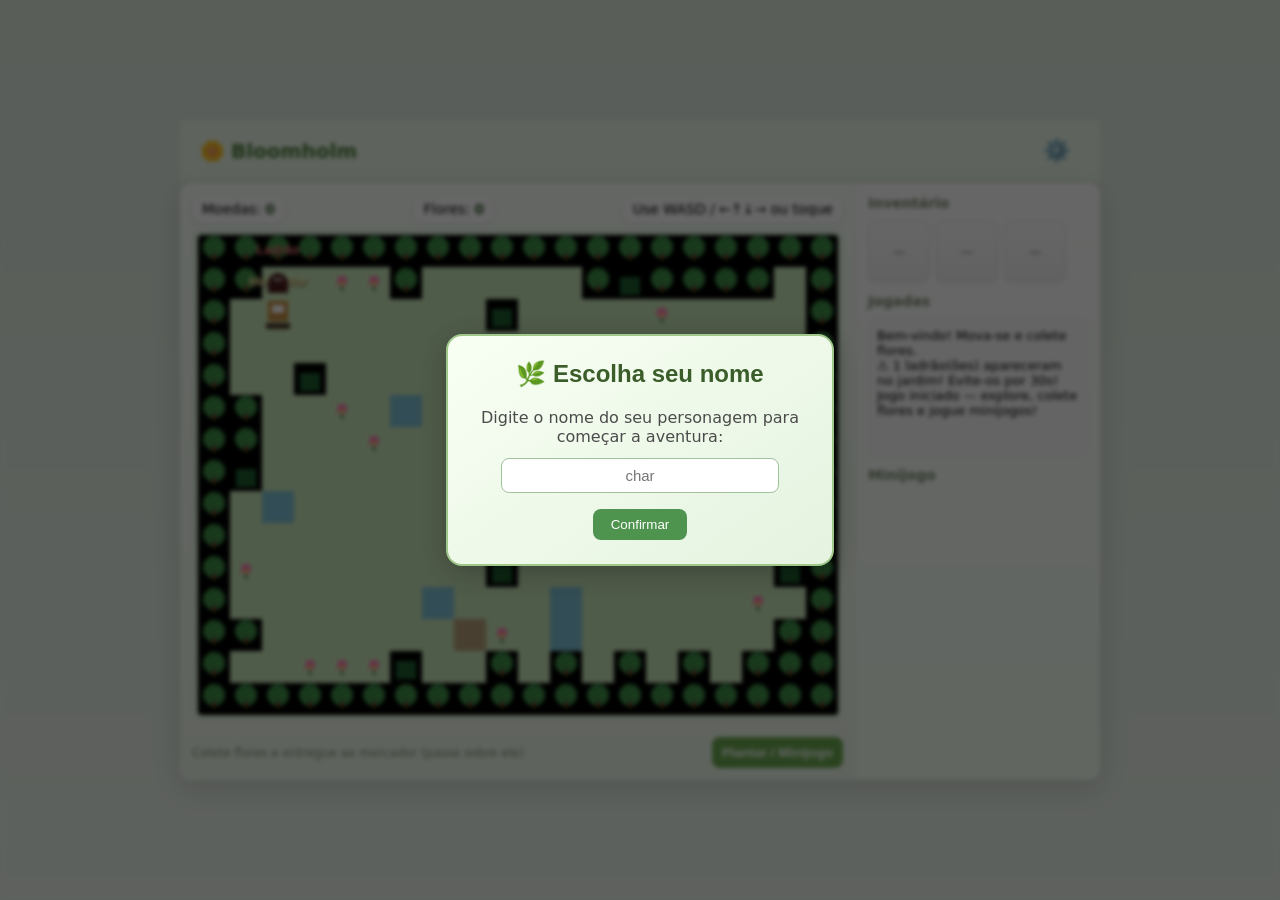
==== index.html @ 1bd6fd09 "fet(app): first version of game" ====
<!DOCTYPE html>
<html lang="pt-BR">
  <head>
    <meta charset="utf-8" />
    <meta
      name="viewport"
      content="width=device-width,initial-scale=1,maximum-scale=1,user-scalable=no"
    />
    <title>Bloomholm — Mini Game Responsivo</title>
    <link rel="stylesheet" href="./style/index.css" />
  </head>
  <body>
    <div style="width: 100%; max-width: 960px">
      <header>
        <div id="logo">🌼 <span>Bloomholm</span></div>
        <button id="settingsBtn" aria-label="Configurações">⚙️</button>
      </header>

      <!-- Modal de Nome do Jogador -->
      <div id="nameModal" class="name-modal">
        <div class="name-modal-content">
          <h2>🌿 Escolha seu nome</h2>
          <p>Digite o nome do seu personagem para começar a aventura:</p>
          <input
            id="playerNameInput"
            type="text"
            maxlength="16"
            placeholder="char"
          />
          <div class="modal-actions">
            <button id="confirmNameBtn">Confirmar</button>
          </div>
        </div>
      </div>

      <div id="game-wrap" role="application" aria-label="Bloomholm game">
        <div id="left">
          <div id="hud">
            <div class="chip">
              Moedas: <span id="coins" class="score">0</span>
            </div>
            <div class="chip">
              Flores: <span id="flowers" class="score">0</span>
            </div>
            <div class="chip">Use WASD / ←↑↓→ ou toque</div>
          </div>

          <canvas id="canvas" width="640" height="480" tabindex="0"></canvas>

          <div id="controls"><div class="ctrl-btn" data-dir="up">↑</div></div>
          <div id="controls-bottom">
            <div class="ctrl-btn" data-dir="left">←</div>
            <div class="ctrl-btn" data-dir="down">↓</div>
            <div class="ctrl-btn" data-dir="right">→</div>
          </div>

          <div
            style="
              display: flex;
              gap: 8px;
              width: 100%;
              justify-content: space-between;
              align-items: center;
              margin-top: 10px;
            "
          >
            <div id="footer-note">
              Colete flores e entregue ao mercador (passe sobre ele)
            </div>
            <button id="seedBtn">Plantar / Minijogo</button>
          </div>
        </div>

        <div id="right">
          <h3>Inventário</h3>
          <div id="inventory">
            <div class="inv-slot" id="slot-0">—</div>
            <div class="inv-slot" id="slot-1">—</div>
            <div class="inv-slot" id="slot-2">—</div>
          </div>

          <h3>Jogadas</h3>
          <div id="log">Bem-vindo! Mova-se e colete flores.</div>

          <h3>Minijogo</h3>
          <div id="minigame">
            <div id="mini-msg">
              Clique na sequência correta para plantar e regar.
            </div>
            <div style="display: flex; gap: 8px; margin-top: 8px">
              <button id="startMini">Iniciar</button>
              <button id="closeMini">Fechar</button>
            </div>
          </div>
        </div>
      </div>
    </div>

    <!-- ===== MODAL DE CONFIGURAÇÕES ===== -->
    <div class="modal" id="settingsModal">
      <div class="modal-content">
        <span class="close-btn" id="closeSettings">&times;</span>
        <h3>⚙️ Configurações</h3>
        <hr />
        <button id="openComment" style="margin-top: 10px">
          💬 Deixe-nos um comentário</button
        ><br /><br />
        <button id="openManual">📖 Manual do Jogo</button>
        <br /><br />
        <button id="openTechnicalManual">👨‍💻 Manual do software</button>
      </div>
    </div>

    <!-- ===== MODAL DE COMENTÁRIO ===== -->
    <div class="modal" id="commentModal">
      <div class="modal-content">
        <span class="close-btn" id="closeComment">&times;</span>
        <h3>💬 Deixe-nos um comentário</h3>
        <textarea placeholder="Digite seu comentário..."></textarea>
        <button
          style="margin-top: 10px"
          onclick="alert('Comentário enviado! Obrigado 🌸')"
        >
          Enviar
        </button>
      </div>
    </div>

    <!-- ===== MODAL DE MANUAL ===== -->
    <div class="modal" id="manualModal">
      <div class="modal-content">
        <span class="close-btn" id="closeManual">&times;</span>
        <h3>📖 Manual do Jogo</h3>
        <p>
          <strong>Objetivo:</strong> Explore o jardim, colete flores e
          entregue-as ao mercador para ganhar moedas.
        </p>
        <p><strong>Controles:</strong></p>
        <ul>
          <li>Movimente-se com <b>WASD</b> ou setas direcionais.</li>
          <li>No celular, use os botões de direção.</li>
          <li>Pressione <b>E</b> ou toque no mercador para entregar flores.</li>
        </ul>
        <p>Relaxe, cuide do jardim e veja quantas flores consegue coletar 🌿</p>
      </div>
    </div>

    <script src="./script/index.js"></script>
  </body>
</html>
---- style/index.css ----
:root {
  --ui-bg: #f3f7ef;
  --accent: #6aa84f;
  --muted: #7b8a6f;
  --panel: rgba(255, 255, 255, 0.85);
  font-family: "Inter", system-ui, -apple-system, "Segoe UI", Roboto,
    "Helvetica Neue", Arial;
}
html,
body {
  height: 100%;
  margin: 0;
  background: linear-gradient(#dfeadf, #eaf3e9);
  display: flex;
  align-items: center;
  justify-content: center;
}

/* ====== HEADER ====== */
header {
  width: 100%;
  background: linear-gradient(#eef8ea, #eaf8e9);
  display: flex;
  justify-content: space-between;
  align-items: center;
  padding: 10px 20px;
  box-sizing: border-box;
  border-bottom: 1px solid rgba(0, 0, 0, 0.05);
}
#logo {
  font-size: 20px;
  font-weight: 700;
  color: #4a7c39;
  display: flex;
  align-items: center;
  gap: 6px;
}
#settingsBtn {
  background: none;
  border: none;
  font-size: 22px;
  cursor: pointer;
  color: #4a7c39;
}

/* ====== GAME WRAPPER ====== */
#game-wrap {
  width: 920px;
  max-width: 96vw;
  border-radius: 12px;
  box-shadow: 0 8px 30px rgba(20, 20, 20, 0.15);
  overflow: hidden;
  display: flex;
  background: var(--panel);
  flex-wrap: wrap;
}

#left {
  flex: 1 1 640px;
  padding: 12px;
  background: linear-gradient(#f8fff6, #eef8ea);
  display: flex;
  flex-direction: column;
  align-items: center;
  gap: 8px;
}

#canvas {
  background: #cce7b7;
  border: 4px solid #dbeed9;
  border-radius: 8px;
  max-width: 100%;
  height: auto;
  touch-action: none;
}

#hud {
  width: 100%;
  display: flex;
  justify-content: space-between;
  align-items: center;
  flex-wrap: wrap;
  gap: 8px;
}

.chip {
  background: rgba(255, 255, 255, 0.9);
  padding: 6px 10px;
  border-radius: 10px;
  box-shadow: 0 2px 6px rgba(0, 0, 0, 0.06);
  font-size: 14px;
}

#right {
  width: 220px;
  max-width: 100%;
  padding: 12px;
  background: linear-gradient(#ffffff, #f2fff1);
  border-left: 1px solid rgba(0, 0, 0, 0.04);
  display: flex;
  flex-direction: column;
  gap: 10px;
}

h3 {
  margin: 0;
  font-size: 14px;
  color: var(--muted);
}
#inventory {
  display: flex;
  flex-wrap: wrap;
  gap: 6px;
}
.inv-slot {
  width: 44px;
  height: 44px;
  background: linear-gradient(#fff, #f3f3f3);
  border-radius: 8px;
  display: flex;
  align-items: center;
  justify-content: center;
  font-size: 12px;
  color: #555;
  border: 1px solid #e1e1e1;
  padding: 0.5rem;
}
button {
  background: var(--accent);
  color: white;
  border: none;
  padding: 8px 10px;
  border-radius: 8px;
  cursor: pointer;
  font-weight: 600;
}
#log {
  height: 120px;
  overflow: auto;
  background: rgba(250, 250, 250, 0.8);
  padding: 8px;
  border-radius: 8px;
  border: 1px solid #eee;
  font-size: 13px;
}
#minigame {
  display: none;
  padding: 10px;
  background: linear-gradient(#fff, #f9fff5);
  border-radius: 8px;
  border: 1px solid #e6efe0;
}
#footer-note {
  font-size: 12px;
  color: #7b8a6f;
}
.score {
  font-weight: 700;
  color: #3b5d33;
}

/* ----- Controles mobile ----- */
#controls,
#controls-bottom {
  display: none;
  justify-content: center;
  align-items: center;
  gap: 10px;
  margin-top: 8px;
}

.ctrl-btn {
  width: 48px;
  height: 48px;
  border-radius: 50%;
  background: #9fd18a;
  display: flex;
  align-items: center;
  justify-content: center;
  font-size: 22px;
  color: #2b5d34;
  font-weight: bold;
  user-select: none;
}

@media (max-width: 900px) {
  #game-wrap {
    flex-direction: column;
    align-items: center;
  }
  #right {
    width: 100%;
    border-left: none;
    border-top: 1px solid rgba(0, 0, 0, 0.04);
  }
  #controls,
  #controls-bottom {
    display: flex;
    flex-wrap: wrap;
  }
}

/* ====== MODAIS ====== */
.modal {
  display: none;
  position: fixed;
  top: 0;
  left: 0;
  width: 100%;
  height: 100%;
  background: rgba(0, 0, 0, 0.4);
  justify-content: center;
  align-items: center;
  z-index: 50;
}
.modal-content {
  background: white;
  padding: 20px;
  border-radius: 10px;
  width: 90%;
  max-width: 500px;
  box-shadow: 0 4px 15px rgba(0, 0, 0, 0.1);
}
.close-btn {
  float: right;
  cursor: pointer;
  font-weight: bold;
  font-size: 1.2em;
}
textarea {
  width: 100%;
  min-height: 100px;
  margin-top: 10px;
  resize: none;
}
.name-modal {
  position: fixed;
  inset: 0;
  background: rgba(0, 0, 0, 0.6);
  z-index: 50;
  display: flex;
  justify-content: center;
  align-items: center;
  backdrop-filter: blur(2px);
}

.name-modal-content {
  background: linear-gradient(145deg, #f8fff3, #e5f3e0);
  border: 2px solid #9fc78a;
  border-radius: 16px;
  padding: 24px 32px;
  box-shadow: 0 6px 30px rgba(0, 0, 0, 0.25);
  text-align: center;
  width: 320px;
  animation: fadeInUp 0.4s ease;
}

.name-modal-content h2 {
  margin-top: 0;
  color: #3b5d2a;
  font-family: "Inter", sans-serif;
  font-weight: 600;
}

.name-modal-content p {
  color: #4b4b4b;
  margin-bottom: 12px;
}

#playerNameInput {
  width: 80%;
  padding: 8px 10px;
  border-radius: 8px;
  border: 1px solid #a2c19f;
  font-size: 15px;
  text-align: center;
}

.modal-actions {
  margin-top: 16px;
}

#confirmNameBtn {
  background: #4e944f;
  color: white;
  border: none;
  border-radius: 8px;
  padding: 8px 18px;
  cursor: pointer;
  font-weight: 500;
  transition: all 0.2s ease;
}

#confirmNameBtn:hover {
  background: #3e7b3f;
  transform: translateY(-1px);
}

@keyframes fadeInUp {
  from {
    transform: translateY(15px);
    opacity: 0;
  }
  to {
    transform: translateY(0);
    opacity: 1;
  }
}
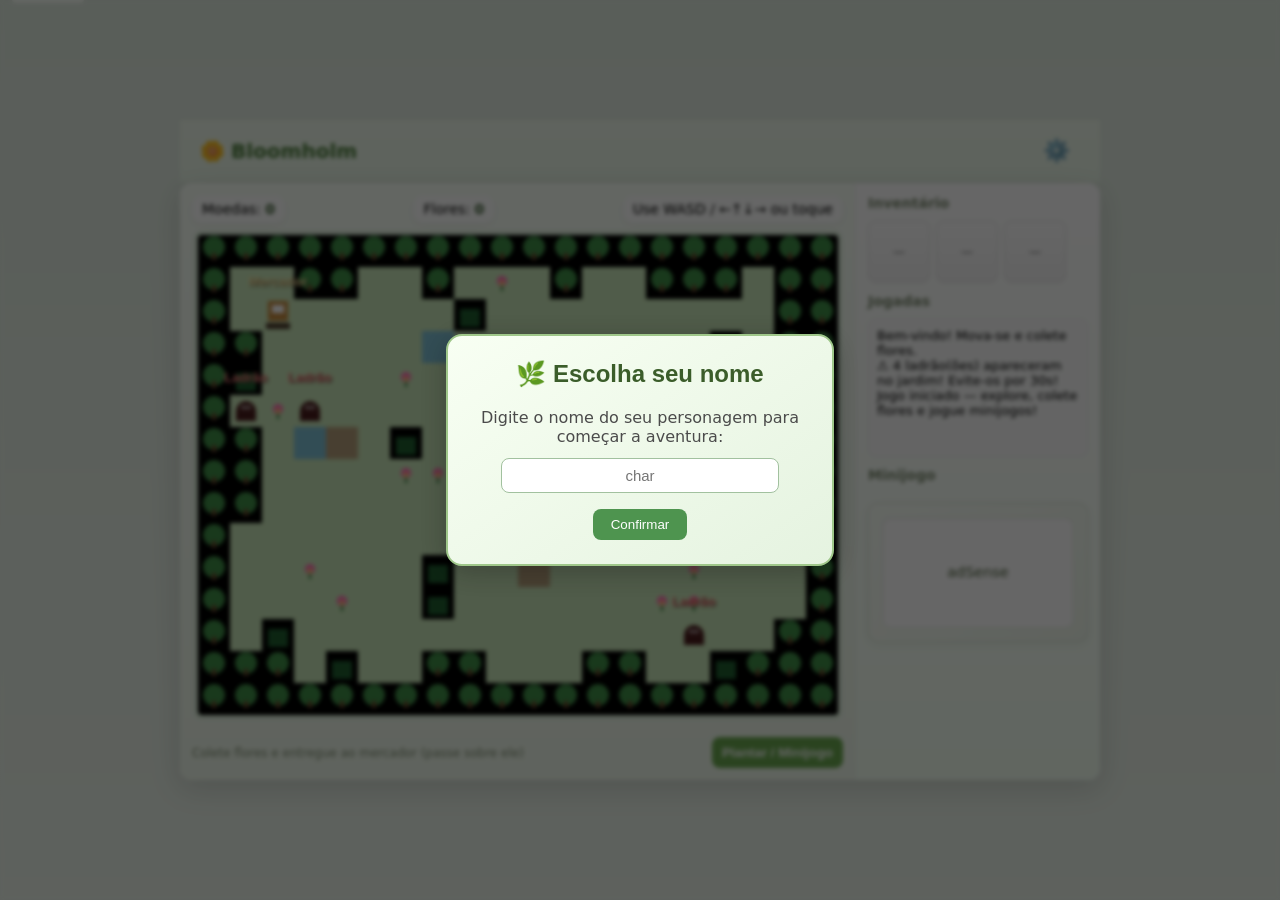
==== commit 4cf8f8a5: "fet(adSense): insert adSense element and change mobile height from body and html" ====
--- a/index.html
+++ b/index.html
@@ -92,6 +92,10 @@
               <button id="closeMini">Fechar</button>
             </div>
           </div>
+
+          <div class="adSense">
+            <span id="adSense--content" class="adSense--content"> adSense </span>
+          </div>
         </div>
       </div>
     </div>
--- a/style/index.css
+++ b/style/index.css
@@ -12,8 +12,56 @@
   margin: 0;
   background: linear-gradient(#dfeadf, #eaf3e9);
   display: flex;
-  align-items: center;
-  justify-content: center;
+  flex-direction: column;
+  align-items: center;
+  justify-content: center;
+}
+/* ====== AdSense ====== */
+.adSense {
+  background: linear-gradient(145deg, #f9fff7, #eef7eb);
+  border: 1px solid rgba(100, 130, 90, 0.15);
+  border-radius: 10px;
+  padding: 0.8rem;
+  display: flex;
+  justify-content: center;
+  align-items: center;
+  box-shadow: 0 2px 10px rgba(100, 130, 90, 0.1);
+  margin: 10px 0;
+  transition: transform 0.2s ease, box-shadow 0.3s ease;
+  cursor: pointer;
+}
+
+.adSense:hover {
+  transform: translateY(-2px);
+  box-shadow: 0 6px 14px rgba(100, 130, 90, 0.2);
+}
+
+.adSense--content {
+  background: #ffffff;
+  border: 1px solid rgba(150, 180, 130, 0.2);
+  border-radius: 8px;
+  padding: 0.6rem 0.8rem;
+  width: 100%;
+  min-height: 90px;
+  display: flex;
+  justify-content: center;
+  align-items: center;
+  color: #4b5f3a;
+  font-size: 0.9rem;
+  text-align: center;
+  box-shadow: inset 0 1px 3px rgba(100, 130, 90, 0.1);
+}
+
+.adSense--content::before {
+  content: "Publicidade";
+  position: absolute;
+  top: -10px;
+  left: 12px;
+  background: #f9fff7;
+  color: #7a8f6b;
+  font-size: 0.7rem;
+  padding: 0 4px;
+  border-radius: 4px;
 }
 
 /* ====== HEADER ====== */
@@ -184,6 +232,10 @@
 }
 
 @media (max-width: 900px) {
+  html, body {
+    height: 350vw;
+    max-height: 500vw;
+  }
   #game-wrap {
     flex-direction: column;
     align-items: center;
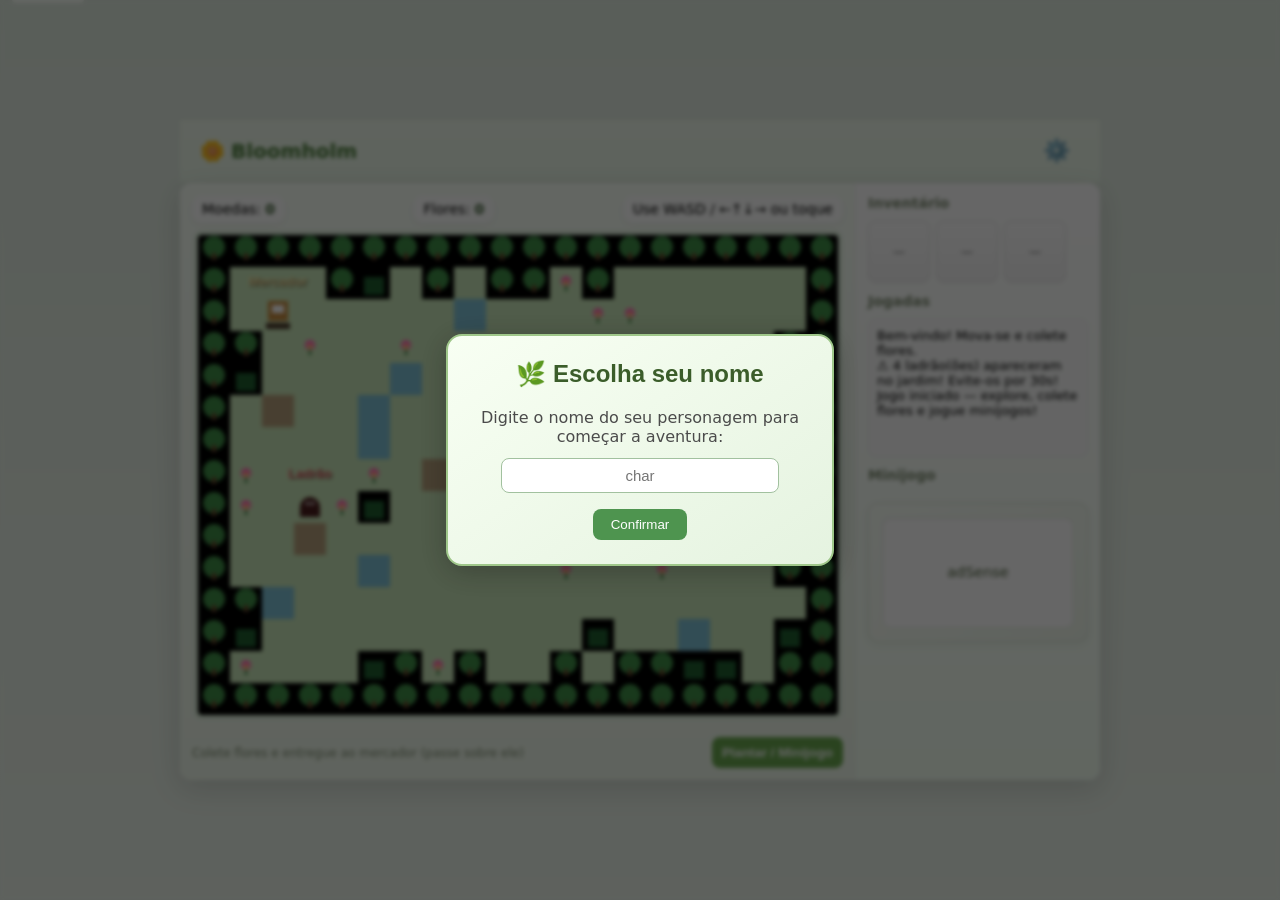
==== commit 4eacdfa6: "fix(hat-inventory): fix bugs in inventory and add cursor pointer in inv-slot" ====
--- a/index.html
+++ b/index.html
@@ -94,7 +94,9 @@
           </div>
 
           <div class="adSense">
-            <span id="adSense--content" class="adSense--content"> adSense </span>
+            <span id="adSense--content" class="adSense--content">
+              adSense
+            </span>
           </div>
         </div>
       </div>
--- a/style/index.css
+++ b/style/index.css
@@ -163,6 +163,7 @@
 .inv-slot {
   width: 44px;
   height: 44px;
+  cursor: pointer;
   background: linear-gradient(#fff, #f3f3f3);
   border-radius: 8px;
   display: flex;
@@ -232,7 +233,8 @@
 }
 
 @media (max-width: 900px) {
-  html, body {
+  html,
+  body {
     height: 350vw;
     max-height: 500vw;
   }
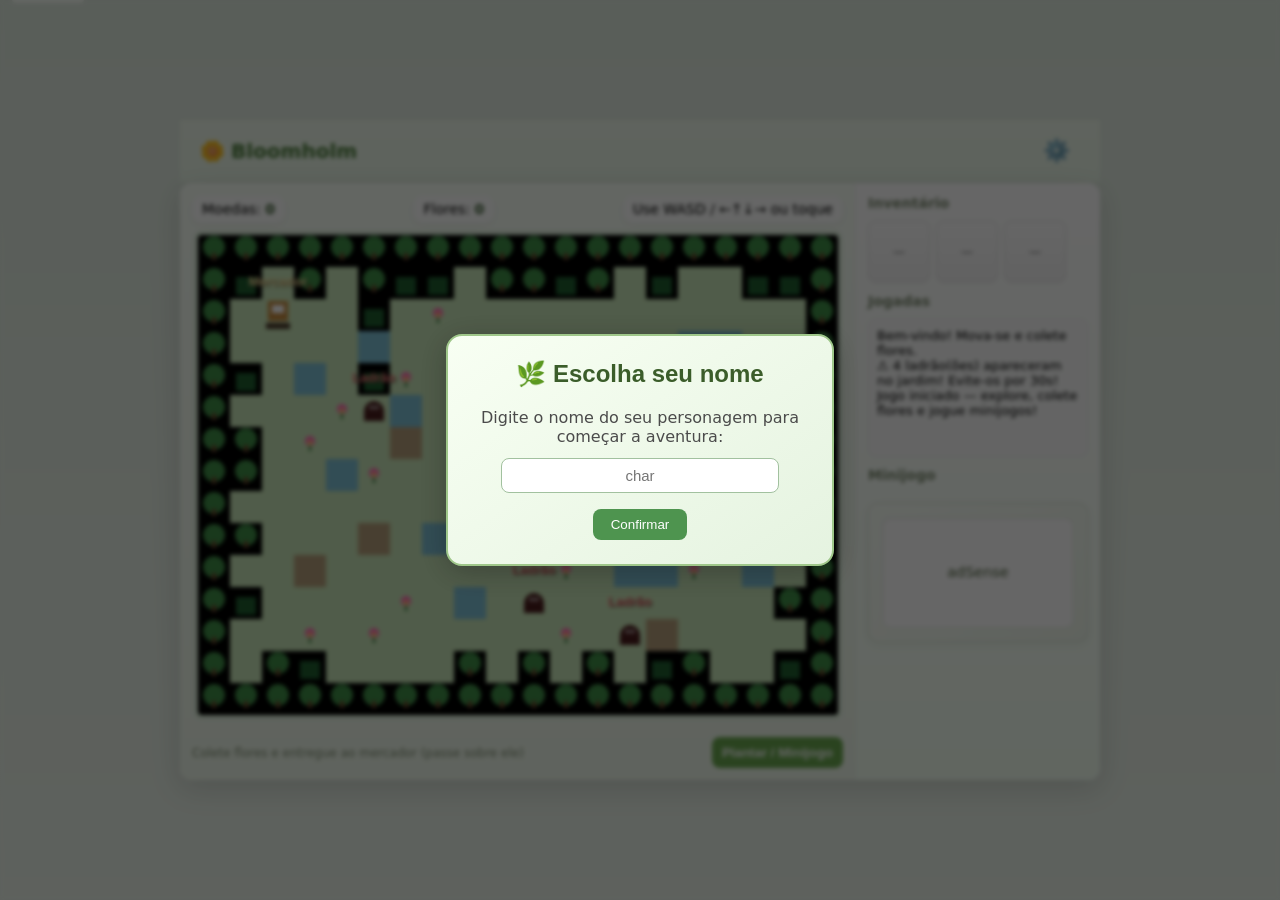
==== commit e23aa907: "fet(animation): create element of animation intro" ====
--- a/index.html
+++ b/index.html
@@ -10,6 +10,10 @@
     <link rel="stylesheet" href="./style/index.css" />
   </head>
   <body>
+    <div id="intro-screen">
+      <h1>🌼 Bloomholm</h1>
+    </div>
+
     <div style="width: 100%; max-width: 960px">
       <header>
         <div id="logo">🌼 <span>Bloomholm</span></div>
--- a/style/index.css
+++ b/style/index.css
@@ -16,6 +16,53 @@
   align-items: center;
   justify-content: center;
 }
+/* ====== Initial Animation ====== */
+#intro-screen {
+  position: fixed;
+  top: 0;
+  left: 0;
+  width: 100%;
+  height: 100%;
+  background: var(--ui-bg);
+  background: linear-gradient(160deg,  var(--muted) 0%, var(--accent) 100%);
+  opacity: 1;
+  display: flex;
+  align-items: center;
+  justify-content: center;
+  z-index: 9999;
+  animation: fadeOut 1s ease forwards 4s; /* 4s visível + 1s fade */
+}
+
+#intro-screen h1 {
+  font-family: "Poppins", sans-serif;
+  font-size: 4rem;
+  color: var(--accent);
+  text-shadow: 2px 2px 10px rgba(0, 0, 0, 0.9);
+  letter-spacing: 2px;
+  animation: popIn 1s ease;
+}
+
+@keyframes popIn {
+  0% {
+    transform: scale(0.5);
+    opacity: 0;
+  }
+  100% {
+    transform: scale(1);
+    opacity: 1;
+  }
+}
+
+@keyframes fadeOut {
+  0% {
+    opacity: 1;
+  }
+  100% {
+    opacity: 0;
+    visibility: hidden;
+  }
+}
+
 /* ====== AdSense ====== */
 .adSense {
   background: linear-gradient(145deg, #f9fff7, #eef7eb);
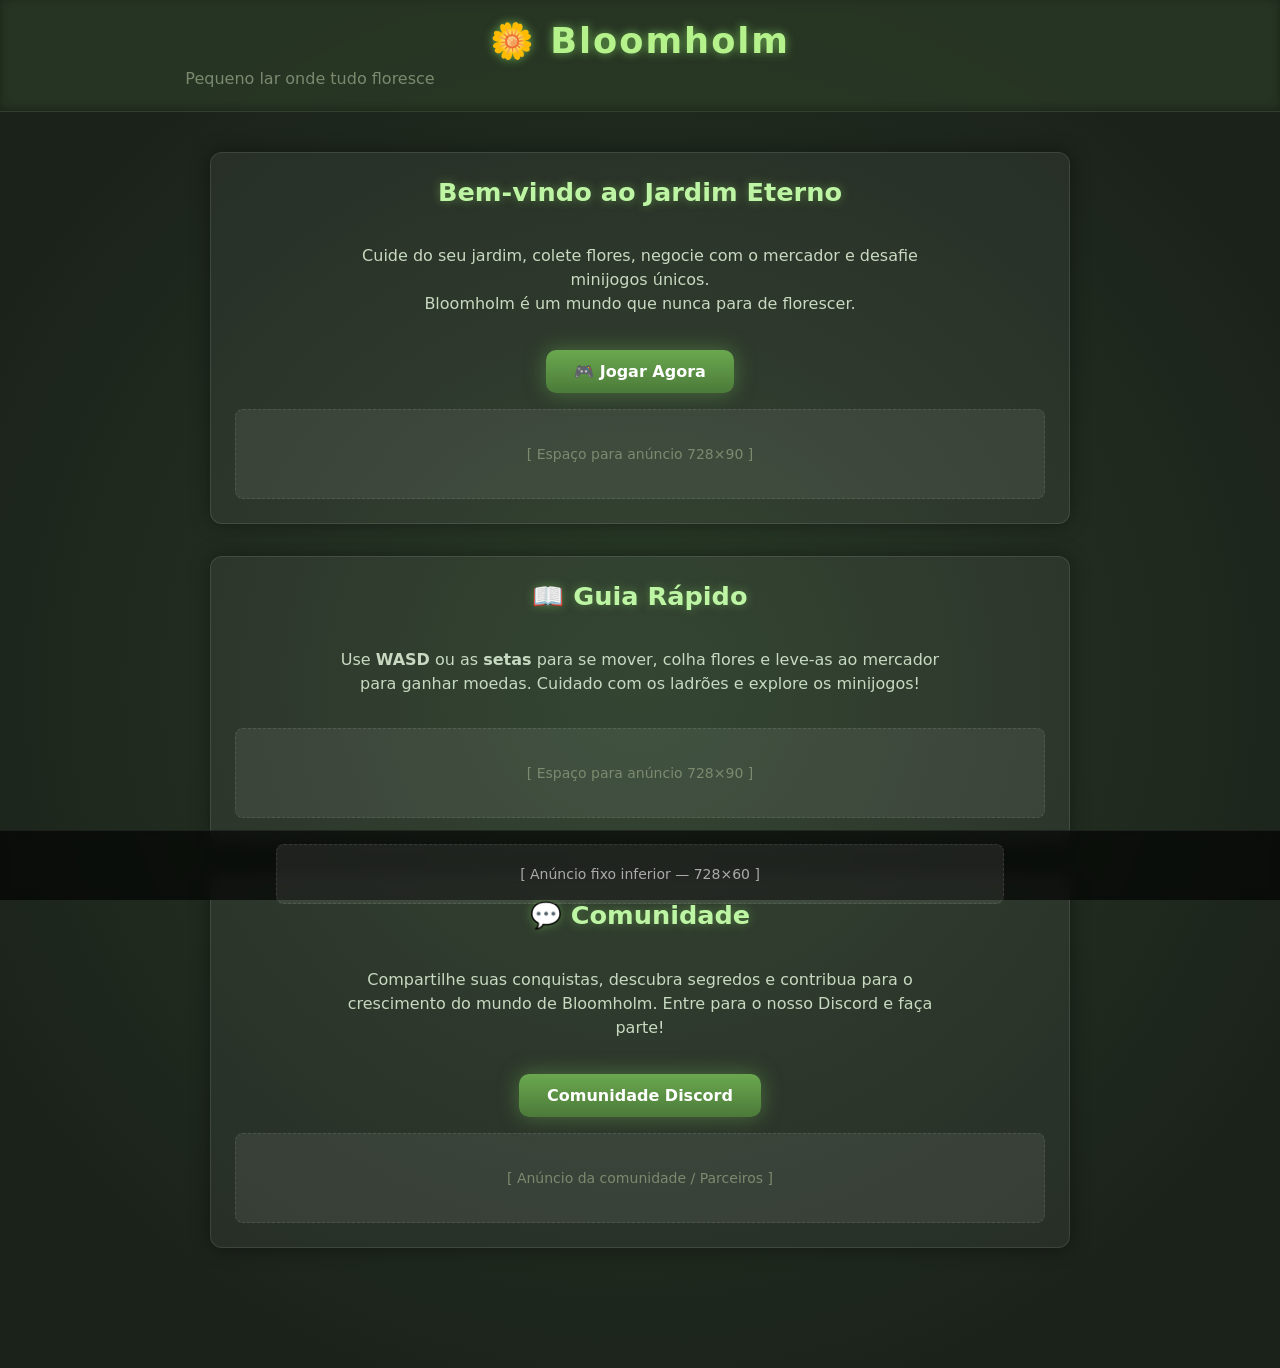
==== commit ca7de75b: "fet(main-page): update main index to modern game page layout" ====
--- a/index.html
+++ b/index.html
@@ -1,160 +1,209 @@
-<!DOCTYPE html>
+<!doctype html>
 <html lang="pt-BR">
   <head>
     <meta charset="utf-8" />
-    <meta
-      name="viewport"
-      content="width=device-width,initial-scale=1,maximum-scale=1,user-scalable=no"
-    />
-    <title>Bloomholm — Mini Game Responsivo</title>
-    <link rel="stylesheet" href="./style/index.css" />
+    <meta name="viewport" content="width=device-width,initial-scale=1" />
+    <title>🌼 Bloomholm — Jardim Eterno</title>
+
+    <style>
+      :root {
+        --ui-bg: #f3f7ef;
+        --accent: #6aa84f;
+        --muted: #7b8a6f;
+        --panel: rgba(255, 255, 255, 0.85);
+        --dark: #1e261c;
+        --txt: #e5f1e0;
+        --glow: 0 0 10px rgba(106,168,79,0.6);
+        font-family: "Inter", system-ui, -apple-system, "Segoe UI", Roboto,
+          "Helvetica Neue", Arial;
+      }
+
+      * {
+        box-sizing: border-box;
+      }
+
+      body {
+        margin: 0;
+        background: radial-gradient(circle at center, #2a3c28 0%, #1b221a 80%);
+        color: var(--txt);
+        display: flex;
+        flex-direction: column;
+        align-items: center;
+        min-height: 100vh;
+        overflow-x: hidden;
+      }
+
+      header {
+        width: 100%;
+        text-align: center;
+        padding: 20px 10px;
+        background: rgba(50, 70, 45, 0.5);
+        border-bottom: 1px solid rgba(255,255,255,0.05);
+        backdrop-filter: blur(6px);
+        box-shadow: inset 0 -2px 8px rgba(0,0,0,0.3);
+      }
+
+      header h1 {
+        margin: 0;
+        font-size: 2.2em;
+        letter-spacing: 2px;
+        color: #b5f28c;
+        text-shadow: 0 0 10px #6aa84f;
+      }
+
+      header p {
+        margin: 5px 0 0;
+        color: var(--muted);
+      }
+
+      main {
+        display: flex;
+        flex-direction: column;
+        align-items: center;
+        gap: 32px;
+        width: 100%;
+        max-width: 900px;
+        padding: 40px 20px 120px;
+      }
+
+      section {
+        background: rgba(255, 255, 255, 0.05);
+        border: 1px solid rgba(255,255,255,0.1);
+        border-radius: 12px;
+        padding: 24px;
+        width: 100%;
+        box-shadow: 0 0 20px rgba(0,0,0,0.4);
+        display: flex;
+        flex-direction: column;
+        align-items: center;
+        text-align: center;
+        transition: transform .2s ease, box-shadow .2s ease;
+      }
+
+      section:hover {
+        transform: translateY(-4px);
+        box-shadow: 0 0 25px rgba(106,168,79,0.4);
+      }
+
+      h2 {
+        margin-top: 0;
+        font-size: 1.6em;
+        color: #bdf5a4;
+        text-shadow: var(--glow);
+      }
+
+      p {
+        color: #c7d9c0;
+        line-height: 1.5;
+        font-size: 1em;
+        max-width: 600px;
+      }
+
+      a.cta {
+        margin-top: 18px;
+        display: inline-block;
+        background: linear-gradient(180deg, var(--accent), #4c7a39);
+        color: white;
+        text-decoration: none;
+        font-weight: bold;
+        padding: 12px 28px;
+        border-radius: 10px;
+        box-shadow: 0 0 20px rgba(106,168,79,0.5);
+        transition: transform 0.15s ease, box-shadow 0.15s ease;
+      }
+
+      a.cta:hover {
+        transform: scale(1.05);
+        box-shadow: 0 0 30px rgba(138,210,102,0.8);
+      }
+
+      .ad {
+        width: 100%;
+        height: 90px;
+        margin-top: 16px;
+        background: rgba(255, 255, 255, 0.07);
+        border: 1px dashed rgba(255,255,255,0.1);
+        border-radius: 8px;
+        display: flex;
+        align-items: center;
+        justify-content: center;
+        color: var(--muted);
+        font-size: 14px;
+      }
+
+      footer {
+        position: fixed;
+        bottom: 0;
+        left: 0;
+        right: 0;
+        height: 70px;
+        background: rgba(0, 0, 0, 0.65);
+        border-top: 1px solid rgba(255,255,255,0.08);
+        display: flex;
+        align-items: center;
+        justify-content: center;
+        color: var(--muted);
+        backdrop-filter: blur(6px);
+      }
+
+      footer .ad {
+        width: 80%;
+        max-width: 728px;
+        height: 60px;
+        border: 1px dashed rgba(255,255,255,0.1);
+        background: rgba(255,255,255,0.08);
+        color: #aaa;
+      }
+
+      @media (max-width: 600px) {
+        header h1 { font-size: 1.8em; }
+        main { padding: 20px 14px 100px; }
+        section { padding: 20px 14px; }
+      }
+    </style>
   </head>
+
   <body>
-    <div id="intro-screen">
+    <header>
       <h1>🌼 Bloomholm</h1>
-    </div>
-
-    <div style="width: 100%; max-width: 960px">
-      <header>
-        <div id="logo">🌼 <span>Bloomholm</span></div>
-        <button id="settingsBtn" aria-label="Configurações">⚙️</button>
-      </header>
-
-      <!-- Modal de Nome do Jogador -->
-      <div id="nameModal" class="name-modal">
-        <div class="name-modal-content">
-          <h2>🌿 Escolha seu nome</h2>
-          <p>Digite o nome do seu personagem para começar a aventura:</p>
-          <input
-            id="playerNameInput"
-            type="text"
-            maxlength="16"
-            placeholder="char"
-          />
-          <div class="modal-actions">
-            <button id="confirmNameBtn">Confirmar</button>
-          </div>
-        </div>
-      </div>
-
-      <div id="game-wrap" role="application" aria-label="Bloomholm game">
-        <div id="left">
-          <div id="hud">
-            <div class="chip">
-              Moedas: <span id="coins" class="score">0</span>
-            </div>
-            <div class="chip">
-              Flores: <span id="flowers" class="score">0</span>
-            </div>
-            <div class="chip">Use WASD / ←↑↓→ ou toque</div>
-          </div>
-
-          <canvas id="canvas" width="640" height="480" tabindex="0"></canvas>
-
-          <div id="controls"><div class="ctrl-btn" data-dir="up">↑</div></div>
-          <div id="controls-bottom">
-            <div class="ctrl-btn" data-dir="left">←</div>
-            <div class="ctrl-btn" data-dir="down">↓</div>
-            <div class="ctrl-btn" data-dir="right">→</div>
-          </div>
-
-          <div
-            style="
-              display: flex;
-              gap: 8px;
-              width: 100%;
-              justify-content: space-between;
-              align-items: center;
-              margin-top: 10px;
-            "
-          >
-            <div id="footer-note">
-              Colete flores e entregue ao mercador (passe sobre ele)
-            </div>
-            <button id="seedBtn">Plantar / Minijogo</button>
-          </div>
-        </div>
-
-        <div id="right">
-          <h3>Inventário</h3>
-          <div id="inventory">
-            <div class="inv-slot" id="slot-0">—</div>
-            <div class="inv-slot" id="slot-1">—</div>
-            <div class="inv-slot" id="slot-2">—</div>
-          </div>
-
-          <h3>Jogadas</h3>
-          <div id="log">Bem-vindo! Mova-se e colete flores.</div>
-
-          <h3>Minijogo</h3>
-          <div id="minigame">
-            <div id="mini-msg">
-              Clique na sequência correta para plantar e regar.
-            </div>
-            <div style="display: flex; gap: 8px; margin-top: 8px">
-              <button id="startMini">Iniciar</button>
-              <button id="closeMini">Fechar</button>
-            </div>
-          </div>
-
-          <div class="adSense">
-            <span id="adSense--content" class="adSense--content">
-              adSense
-            </span>
-          </div>
-        </div>
-      </div>
-    </div>
-
-    <!-- ===== MODAL DE CONFIGURAÇÕES ===== -->
-    <div class="modal" id="settingsModal">
-      <div class="modal-content">
-        <span class="close-btn" id="closeSettings">&times;</span>
-        <h3>⚙️ Configurações</h3>
-        <hr />
-        <button id="openComment" style="margin-top: 10px">
-          💬 Deixe-nos um comentário</button
-        ><br /><br />
-        <button id="openManual">📖 Manual do Jogo</button>
-        <br /><br />
-        <button id="openTechnicalManual">👨‍💻 Manual do software</button>
-      </div>
-    </div>
-
-    <!-- ===== MODAL DE COMENTÁRIO ===== -->
-    <div class="modal" id="commentModal">
-      <div class="modal-content">
-        <span class="close-btn" id="closeComment">&times;</span>
-        <h3>💬 Deixe-nos um comentário</h3>
-        <textarea placeholder="Digite seu comentário..."></textarea>
-        <button
-          style="margin-top: 10px"
-          onclick="alert('Comentário enviado! Obrigado 🌸')"
-        >
-          Enviar
-        </button>
-      </div>
-    </div>
-
-    <!-- ===== MODAL DE MANUAL ===== -->
-    <div class="modal" id="manualModal">
-      <div class="modal-content">
-        <span class="close-btn" id="closeManual">&times;</span>
-        <h3>📖 Manual do Jogo</h3>
+      <p>Pequeno lar onde tudo floresce</p>
+    </header>
+
+    <main>
+      <section>
+        <h2>Bem-vindo ao Jardim Eterno</h2>
         <p>
-          <strong>Objetivo:</strong> Explore o jardim, colete flores e
-          entregue-as ao mercador para ganhar moedas.
+          Cuide do seu jardim, colete flores, negocie com o mercador e desafie
+          minijogos únicos. <br>
+          Bloomholm é um mundo que nunca para de florescer.
         </p>
-        <p><strong>Controles:</strong></p>
-        <ul>
-          <li>Movimente-se com <b>WASD</b> ou setas direcionais.</li>
-          <li>No celular, use os botões de direção.</li>
-          <li>Pressione <b>E</b> ou toque no mercador para entregar flores.</li>
-        </ul>
-        <p>Relaxe, cuide do jardim e veja quantas flores consegue coletar 🌿</p>
-      </div>
-    </div>
-
-    <script src="./script/index.js"></script>
+        <a href="/game/" class="cta">🎮 Jogar Agora</a>
+        <div class="ad">[ Espaço para anúncio 728×90 ]</div>
+      </section>
+
+      <section>
+        <h2>📖 Guia Rápido</h2>
+        <p>
+          Use <b>WASD</b> ou as <b>setas</b> para se mover, colha flores e leve-as
+          ao mercador para ganhar moedas. Cuidado com os ladrões e explore os minijogos!
+        </p>
+        <!-- <a href="/doc/" class="cta">Ver Manual</a> -->
+        <div class="ad">[ Espaço para anúncio 728×90 ]</div>
+      </section>
+
+      <section>
+        <h2>💬 Comunidade</h2>
+        <p>
+          Compartilhe suas conquistas, descubra segredos e contribua para o
+          crescimento do mundo de Bloomholm. Entre para o nosso Discord e faça parte!
+        </p>
+         <a href="https://www.discord.com" target="_blank" class="cta">Comunidade Discord</a>
+        <div class="ad">[ Anúncio da comunidade / Parceiros ]</div>
+      </section>
+    </main>
+
+    <footer>
+      <div class="ad">[ Anúncio fixo inferior — 728×60 ]</div>
+    </footer>
   </body>
 </html>
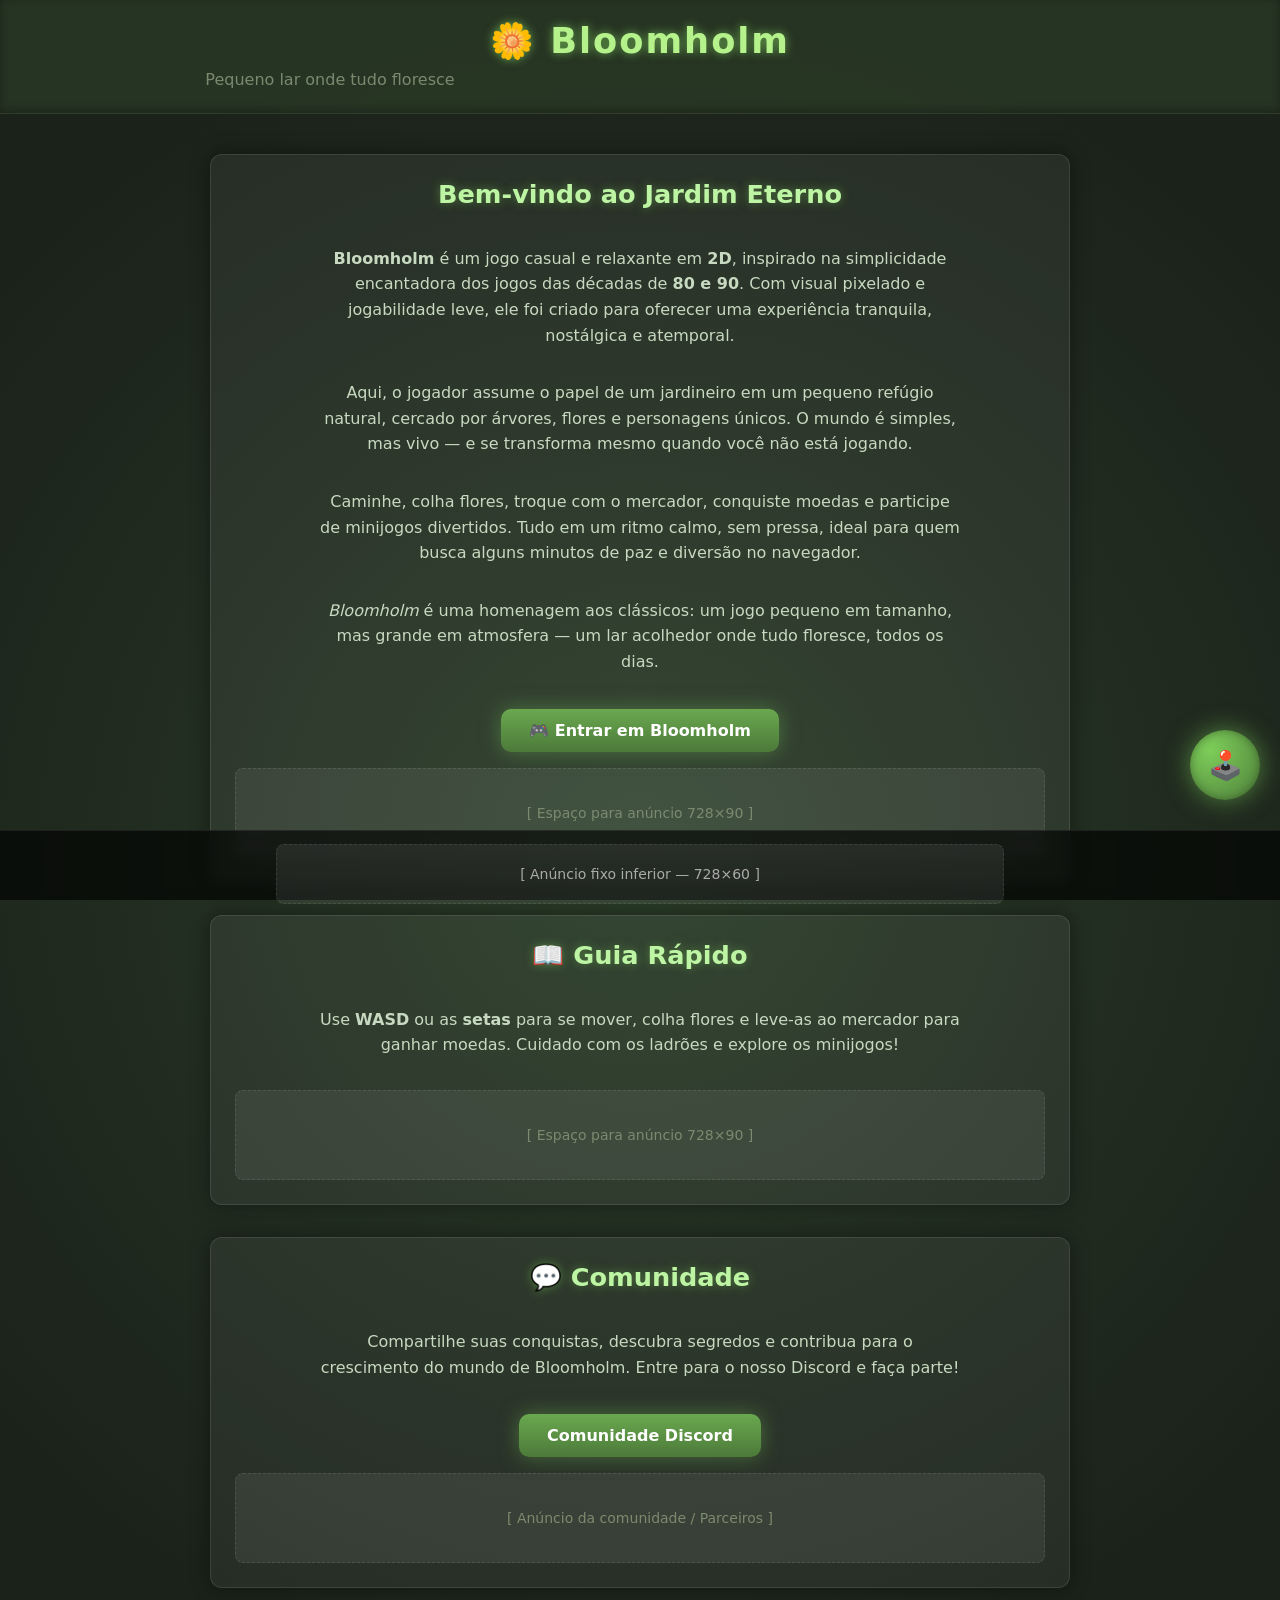
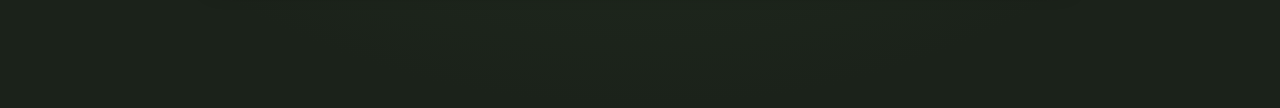
==== commit 834fd865: "fet(main-page): add more info about game" ====
--- a/index.html
+++ b/index.html
@@ -13,14 +13,12 @@
         --panel: rgba(255, 255, 255, 0.85);
         --dark: #1e261c;
         --txt: #e5f1e0;
-        --glow: 0 0 10px rgba(106,168,79,0.6);
+        --glow: 0 0 10px rgba(106, 168, 79, 0.6);
         font-family: "Inter", system-ui, -apple-system, "Segoe UI", Roboto,
           "Helvetica Neue", Arial;
       }
 
-      * {
-        box-sizing: border-box;
-      }
+      * { box-sizing: border-box; }
 
       body {
         margin: 0;
@@ -38,9 +36,9 @@
         text-align: center;
         padding: 20px 10px;
         background: rgba(50, 70, 45, 0.5);
-        border-bottom: 1px solid rgba(255,255,255,0.05);
+        border-bottom: 1px solid rgba(255, 255, 255, 0.05);
         backdrop-filter: blur(6px);
-        box-shadow: inset 0 -2px 8px rgba(0,0,0,0.3);
+        box-shadow: inset 0 -2px 8px rgba(0, 0, 0, 0.3);
       }
 
       header h1 {
@@ -68,21 +66,21 @@
 
       section {
         background: rgba(255, 255, 255, 0.05);
-        border: 1px solid rgba(255,255,255,0.1);
+        border: 1px solid rgba(255, 255, 255, 0.1);
         border-radius: 12px;
         padding: 24px;
         width: 100%;
-        box-shadow: 0 0 20px rgba(0,0,0,0.4);
+        box-shadow: 0 0 20px rgba(0, 0, 0, 0.4);
         display: flex;
         flex-direction: column;
         align-items: center;
         text-align: center;
-        transition: transform .2s ease, box-shadow .2s ease;
+        transition: transform 0.2s ease, box-shadow 0.2s ease;
       }
 
       section:hover {
         transform: translateY(-4px);
-        box-shadow: 0 0 25px rgba(106,168,79,0.4);
+        box-shadow: 0 0 25px rgba(106, 168, 79, 0.4);
       }
 
       h2 {
@@ -94,9 +92,9 @@
 
       p {
         color: #c7d9c0;
-        line-height: 1.5;
+        line-height: 1.6;
         font-size: 1em;
-        max-width: 600px;
+        max-width: 640px;
       }
 
       a.cta {
@@ -108,13 +106,13 @@
         font-weight: bold;
         padding: 12px 28px;
         border-radius: 10px;
-        box-shadow: 0 0 20px rgba(106,168,79,0.5);
+        box-shadow: 0 0 20px rgba(106, 168, 79, 0.5);
         transition: transform 0.15s ease, box-shadow 0.15s ease;
       }
 
       a.cta:hover {
         transform: scale(1.05);
-        box-shadow: 0 0 30px rgba(138,210,102,0.8);
+        box-shadow: 0 0 30px rgba(138, 210, 102, 0.8);
       }
 
       .ad {
@@ -122,7 +120,7 @@
         height: 90px;
         margin-top: 16px;
         background: rgba(255, 255, 255, 0.07);
-        border: 1px dashed rgba(255,255,255,0.1);
+        border: 1px dashed rgba(255, 255, 255, 0.1);
         border-radius: 8px;
         display: flex;
         align-items: center;
@@ -138,7 +136,7 @@
         right: 0;
         height: 70px;
         background: rgba(0, 0, 0, 0.65);
-        border-top: 1px solid rgba(255,255,255,0.08);
+        border-top: 1px solid rgba(255, 255, 255, 0.08);
         display: flex;
         align-items: center;
         justify-content: center;
@@ -150,15 +148,57 @@
         width: 80%;
         max-width: 728px;
         height: 60px;
-        border: 1px dashed rgba(255,255,255,0.1);
-        background: rgba(255,255,255,0.08);
+        border: 1px dashed rgba(255, 255, 255, 0.1);
+        background: rgba(255, 255, 255, 0.08);
         color: #aaa;
+      }
+
+      /* === CTA FIXO JOYSTICK === */
+      .cta-joystick {
+        position: fixed;
+        right: 20px;
+        bottom: 100px;
+        width: 70px;
+        height: 70px;
+        border-radius: 50%;
+        background: radial-gradient(circle at 30% 30%, #7fd15a, #4c7a39);
+        box-shadow: 0 0 25px rgba(106, 168, 79, 0.7), inset 0 0 10px rgba(0,0,0,0.3);
+        display: flex;
+        align-items: center;
+        justify-content: center;
+        color: #fff;
+        font-size: 28px;
+        text-decoration: none;
+        z-index: 9999;
+        transition: transform 0.2s ease, box-shadow 0.2s ease;
+      }
+
+      .cta-joystick:hover {
+        transform: scale(1.1);
+        box-shadow: 0 0 40px rgba(140, 220, 100, 0.9);
+      }
+
+      .cta-joystick::after {
+        content: "";
+        position: absolute;
+        inset: -8px;
+        border-radius: 50%;
+        background: radial-gradient(circle, rgba(106,168,79,0.2) 0%, transparent 60%);
+        animation: pulse 2s infinite;
+        z-index: -1;
+      }
+
+      @keyframes pulse {
+        0% { transform: scale(0.95); opacity: 0.7; }
+        50% { transform: scale(1.1); opacity: 0.4; }
+        100% { transform: scale(0.95); opacity: 0.7; }
       }
 
       @media (max-width: 600px) {
         header h1 { font-size: 1.8em; }
         main { padding: 20px 14px 100px; }
         section { padding: 20px 14px; }
+        .cta-joystick { right: 16px; bottom: 90px; width: 60px; height: 60px; font-size: 24px; }
       }
     </style>
   </head>
@@ -173,11 +213,26 @@
       <section>
         <h2>Bem-vindo ao Jardim Eterno</h2>
         <p>
-          Cuide do seu jardim, colete flores, negocie com o mercador e desafie
-          minijogos únicos. <br>
-          Bloomholm é um mundo que nunca para de florescer.
-        </p>
-        <a href="/game/" class="cta">🎮 Jogar Agora</a>
+          <b>Bloomholm</b> é um jogo casual e relaxante em <b>2D</b>, inspirado na
+          simplicidade encantadora dos jogos das décadas de <b>80 e 90</b>.  
+          Com visual pixelado e jogabilidade leve, ele foi criado para oferecer uma
+          experiência tranquila, nostálgica e atemporal.
+        </p>
+        <p>
+          Aqui, o jogador assume o papel de um jardineiro em um pequeno refúgio natural,
+          cercado por árvores, flores e personagens únicos.  
+          O mundo é simples, mas vivo — e se transforma mesmo quando você não está jogando.
+        </p>
+        <p>
+          Caminhe, colha flores, troque com o mercador, conquiste moedas e participe de
+          minijogos divertidos. Tudo em um ritmo calmo, sem pressa, ideal para quem busca
+          alguns minutos de paz e diversão no navegador.
+        </p>
+        <p>
+          <em>Bloomholm</em> é uma homenagem aos clássicos: um jogo pequeno em tamanho, mas
+          grande em atmosfera — um lar acolhedor onde tudo floresce, todos os dias.
+        </p>
+        <a href="/game/" class="cta">🎮 Entrar em Bloomholm</a>
         <div class="ad">[ Espaço para anúncio 728×90 ]</div>
       </section>
 
@@ -187,7 +242,6 @@
           Use <b>WASD</b> ou as <b>setas</b> para se mover, colha flores e leve-as
           ao mercador para ganhar moedas. Cuidado com os ladrões e explore os minijogos!
         </p>
-        <!-- <a href="/doc/" class="cta">Ver Manual</a> -->
         <div class="ad">[ Espaço para anúncio 728×90 ]</div>
       </section>
 
@@ -197,7 +251,7 @@
           Compartilhe suas conquistas, descubra segredos e contribua para o
           crescimento do mundo de Bloomholm. Entre para o nosso Discord e faça parte!
         </p>
-         <a href="https://www.discord.com" target="_blank" class="cta">Comunidade Discord</a>
+        <a href="https://www.discord.com" target="_blank" class="cta">Comunidade Discord</a>
         <div class="ad">[ Anúncio da comunidade / Parceiros ]</div>
       </section>
     </main>
@@ -205,5 +259,8 @@
     <footer>
       <div class="ad">[ Anúncio fixo inferior — 728×60 ]</div>
     </footer>
+
+    <!-- CTA FIXO DE JOYSTICK -->
+    <a href="/game/" class="cta-joystick" title="Jogar Bloomholm" aria-label="Jogar Bloomholm">🕹️</a>
   </body>
 </html>
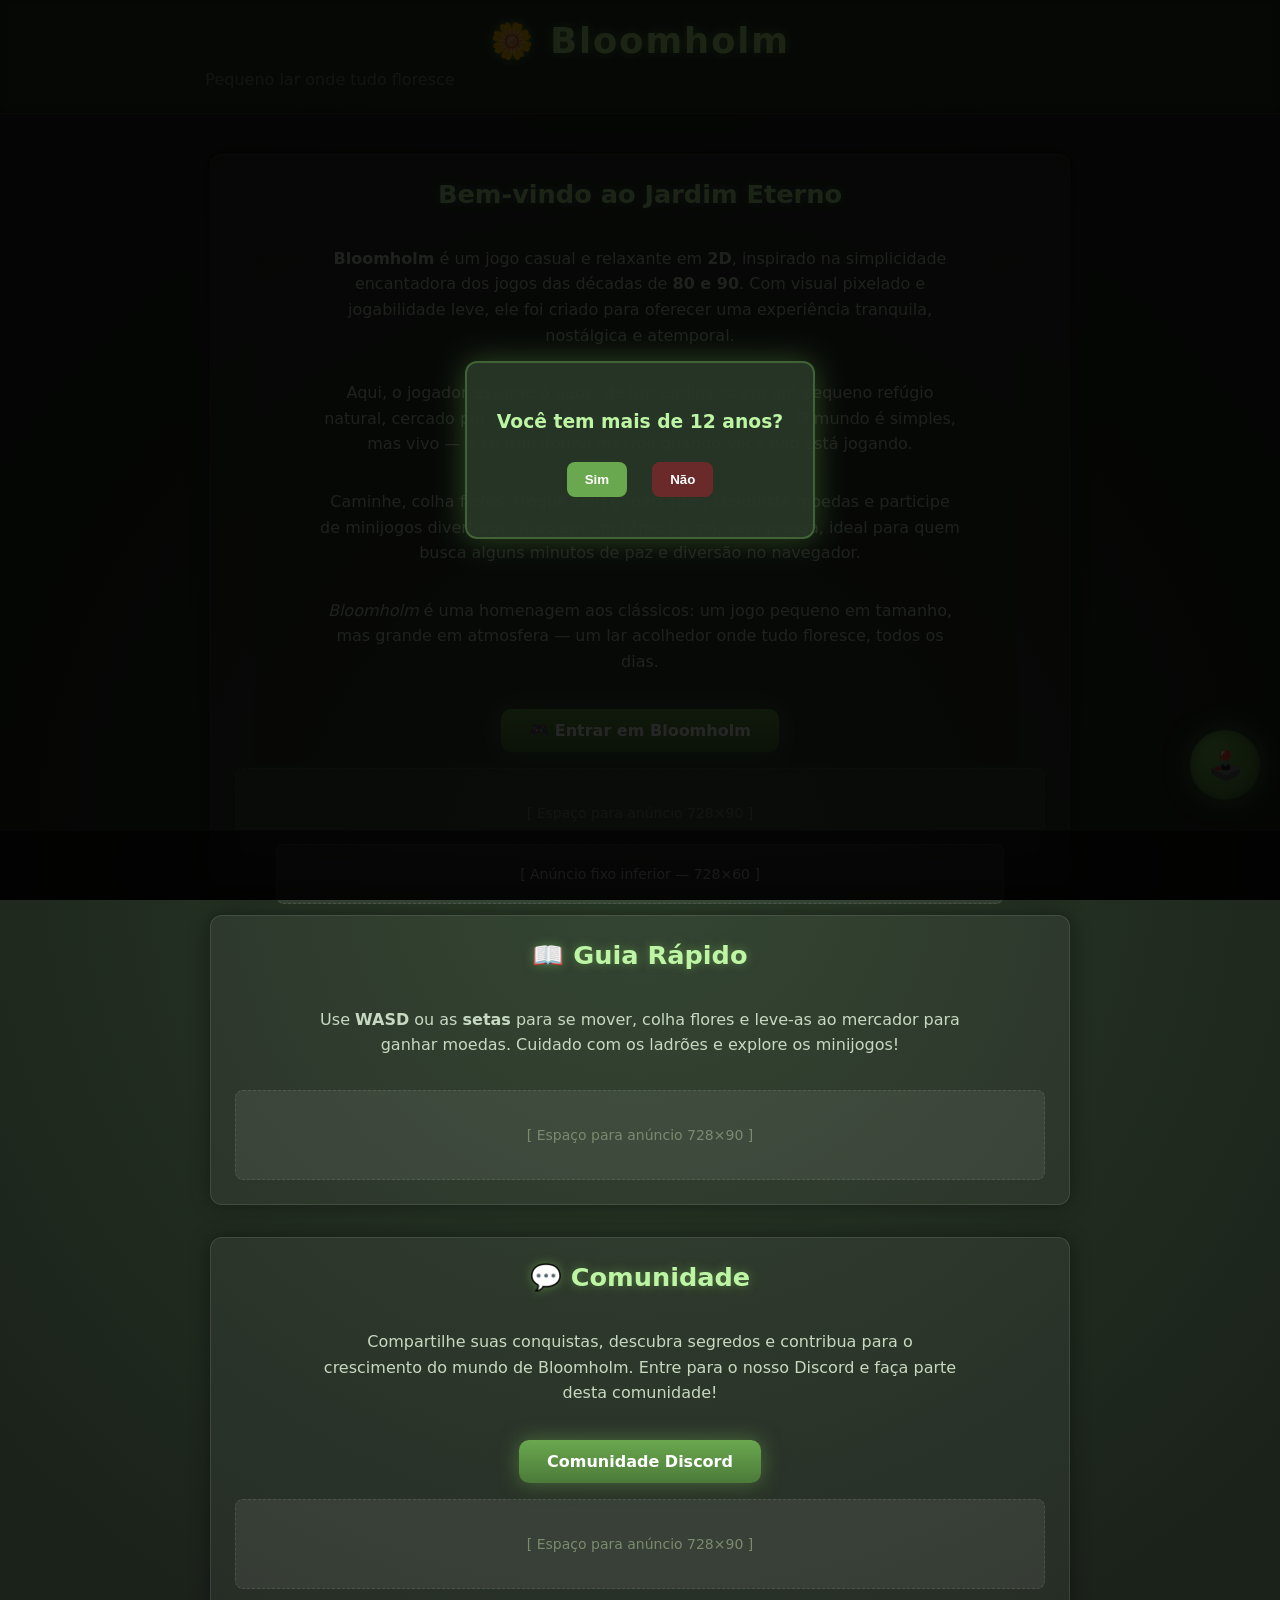
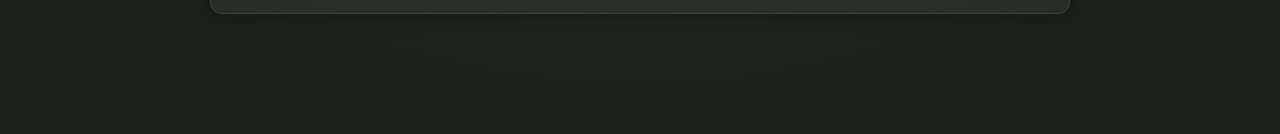
==== commit 2bb50a5d: "fet(terms): add verify age and terms accepted" ====
--- a/index.html
+++ b/index.html
@@ -194,6 +194,68 @@
         100% { transform: scale(0.95); opacity: 0.7; }
       }
 
+      /* === MODAL DE VERIFICAÇÃO === */
+      .modal {
+        position: fixed;
+        inset: 0;
+        background: rgba(0,0,0,0.85);
+        display: flex;
+        align-items: center;
+        justify-content: center;
+        z-index: 10000;
+        animation: fadeIn 0.4s ease forwards;
+      }
+
+      @keyframes fadeIn {
+        from { opacity: 0; }
+        to { opacity: 1; }
+      }
+
+      .modal-content {
+        background: rgba(40, 55, 38, 0.95);
+        border: 2px solid rgba(106, 168, 79, 0.4);
+        border-radius: 12px;
+        padding: 30px;
+        text-align: center;
+        box-shadow: 0 0 30px rgba(106, 168, 79, 0.4);
+        max-width: 360px;
+        animation: pop 0.3s ease;
+      }
+
+      @keyframes pop {
+        from { transform: scale(0.9); opacity: 0; }
+        to { transform: scale(1); opacity: 1; }
+      }
+
+      .modal-content h3 {
+        color: #bdf5a4;
+        margin-bottom: 20px;
+      }
+
+      .modal-content button {
+        margin: 10px;
+        padding: 10px 18px;
+        border: none;
+        border-radius: 8px;
+        font-weight: bold;
+        cursor: pointer;
+        transition: transform 0.2s ease;
+      }
+
+      .yes {
+        background: var(--accent);
+        color: #fff;
+      }
+
+      .no {
+        background: #6b2a2a;
+        color: #fff;
+      }
+
+      .modal-content button:hover {
+        transform: scale(1.05);
+      }
+
       @media (max-width: 600px) {
         header h1 { font-size: 1.8em; }
         main { padding: 20px 14px 100px; }
@@ -204,6 +266,15 @@
   </head>
 
   <body>
+    <!-- Modal de verificação -->
+    <div class="modal" id="accessModal">
+      <div class="modal-content" id="modalContent">
+        <h3>Você tem mais de 12 anos?</h3>
+        <button class="yes" id="btnYes">Sim</button>
+        <button class="no" id="btnNo">Não</button>
+      </div>
+    </div>
+
     <header>
       <h1>🌼 Bloomholm</h1>
       <p>Pequeno lar onde tudo floresce</p>
@@ -249,10 +320,10 @@
         <h2>💬 Comunidade</h2>
         <p>
           Compartilhe suas conquistas, descubra segredos e contribua para o
-          crescimento do mundo de Bloomholm. Entre para o nosso Discord e faça parte!
+          crescimento do mundo de Bloomholm. Entre para o nosso Discord e faça parte desta comunidade!
         </p>
         <a href="https://www.discord.com" target="_blank" class="cta">Comunidade Discord</a>
-        <div class="ad">[ Anúncio da comunidade / Parceiros ]</div>
+        <div class="ad">[ Espaço para anúncio 728×90 ]</div>
       </section>
     </main>
 
@@ -262,5 +333,31 @@
 
     <!-- CTA FIXO DE JOYSTICK -->
     <a href="/game/" class="cta-joystick" title="Jogar Bloomholm" aria-label="Jogar Bloomholm">🕹️</a>
+
+    <script>
+      const modal = document.getElementById("accessModal");
+      const modalContent = document.getElementById("modalContent");
+
+      document.body.style.overflow = "hidden";
+
+      document.getElementById("btnYes").addEventListener("click", () => {
+        modalContent.innerHTML = `
+          <h3>Você aceita os termos de uso?</h3>
+          <button class="yes" id="btnAccept">Sim</button>
+          <button class="no" id="btnDecline">Não</button>
+        `;
+        document.getElementById("btnAccept").addEventListener("click", () => {
+          modal.style.display = "none";
+          document.body.style.overflow = "auto";
+        });
+        document.getElementById("btnDecline").addEventListener("click", () => {
+          modalContent.innerHTML = "<h3>Acesso negado ❌<br>Você precisa aceitar os termos para continuar.</h3>";
+        });
+      });
+
+      document.getElementById("btnNo").addEventListener("click", () => {
+        modalContent.innerHTML = "<h3>Acesso negado ❌<br>Somente maiores de 12 anos podem acessar.</h3>";
+      });
+    </script>
   </body>
 </html>
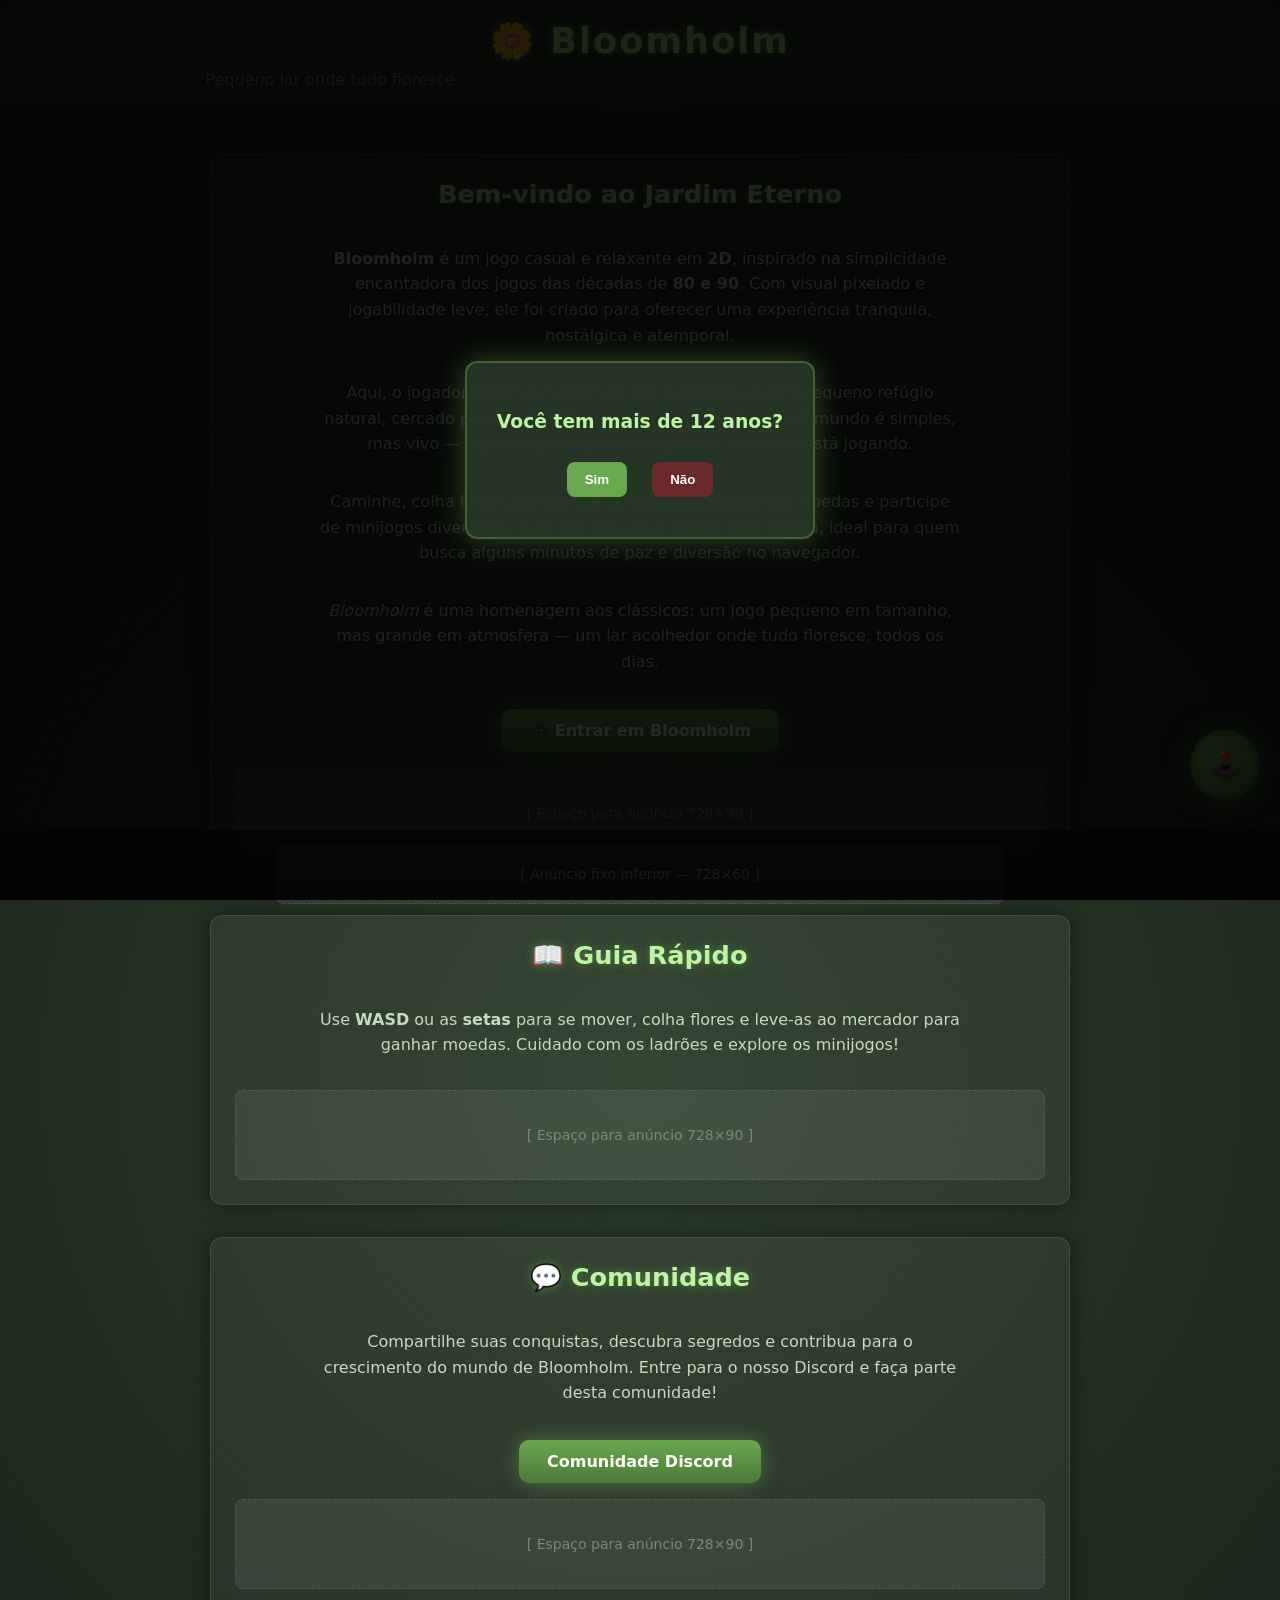
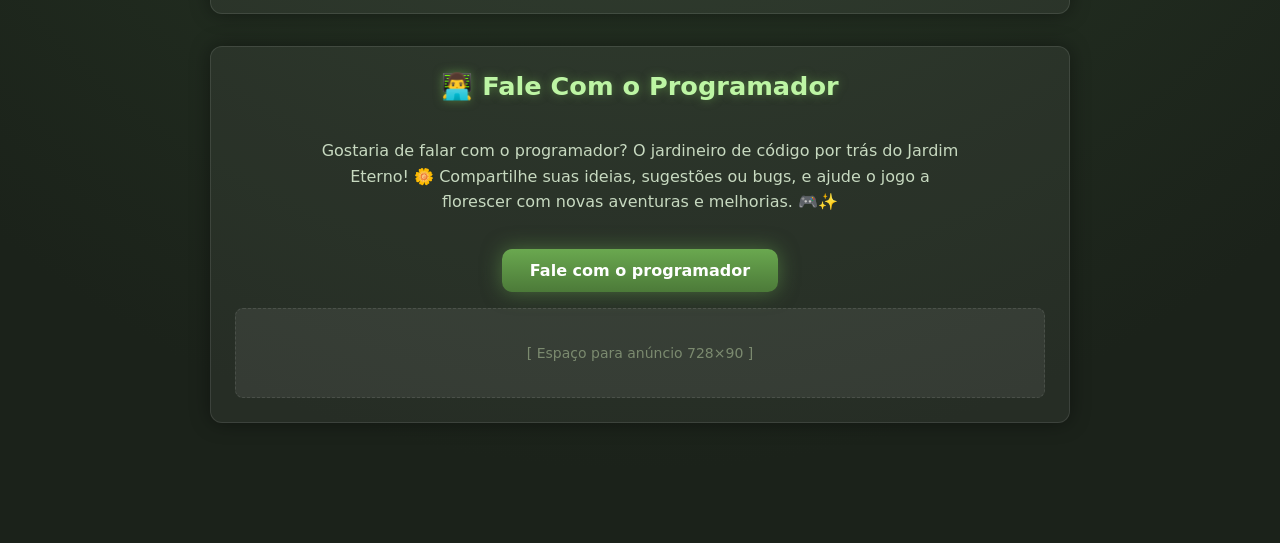
==== commit 563fcf22: "fet(main-page): add speak to dev section" ====
--- a/index.html
+++ b/index.html
@@ -1,4 +1,4 @@
-<!doctype html>
+<!DOCTYPE html>
 <html lang="pt-BR">
   <head>
     <meta charset="utf-8" />
@@ -18,7 +18,9 @@
           "Helvetica Neue", Arial;
       }
 
-      * { box-sizing: border-box; }
+      * {
+        box-sizing: border-box;
+      }
 
       body {
         margin: 0;
@@ -162,7 +164,8 @@
         height: 70px;
         border-radius: 50%;
         background: radial-gradient(circle at 30% 30%, #7fd15a, #4c7a39);
-        box-shadow: 0 0 25px rgba(106, 168, 79, 0.7), inset 0 0 10px rgba(0,0,0,0.3);
+        box-shadow: 0 0 25px rgba(106, 168, 79, 0.7),
+          inset 0 0 10px rgba(0, 0, 0, 0.3);
         display: flex;
         align-items: center;
         justify-content: center;
@@ -183,22 +186,35 @@
         position: absolute;
         inset: -8px;
         border-radius: 50%;
-        background: radial-gradient(circle, rgba(106,168,79,0.2) 0%, transparent 60%);
+        background: radial-gradient(
+          circle,
+          rgba(106, 168, 79, 0.2) 0%,
+          transparent 60%
+        );
         animation: pulse 2s infinite;
         z-index: -1;
       }
 
       @keyframes pulse {
-        0% { transform: scale(0.95); opacity: 0.7; }
-        50% { transform: scale(1.1); opacity: 0.4; }
-        100% { transform: scale(0.95); opacity: 0.7; }
+        0% {
+          transform: scale(0.95);
+          opacity: 0.7;
+        }
+        50% {
+          transform: scale(1.1);
+          opacity: 0.4;
+        }
+        100% {
+          transform: scale(0.95);
+          opacity: 0.7;
+        }
       }
 
       /* === MODAL DE VERIFICAÇÃO === */
       .modal {
         position: fixed;
         inset: 0;
-        background: rgba(0,0,0,0.85);
+        background: rgba(0, 0, 0, 0.85);
         display: flex;
         align-items: center;
         justify-content: center;
@@ -207,8 +223,12 @@
       }
 
       @keyframes fadeIn {
-        from { opacity: 0; }
-        to { opacity: 1; }
+        from {
+          opacity: 0;
+        }
+        to {
+          opacity: 1;
+        }
       }
 
       .modal-content {
@@ -223,8 +243,14 @@
       }
 
       @keyframes pop {
-        from { transform: scale(0.9); opacity: 0; }
-        to { transform: scale(1); opacity: 1; }
+        from {
+          transform: scale(0.9);
+          opacity: 0;
+        }
+        to {
+          transform: scale(1);
+          opacity: 1;
+        }
       }
 
       .modal-content h3 {
@@ -257,10 +283,22 @@
       }
 
       @media (max-width: 600px) {
-        header h1 { font-size: 1.8em; }
-        main { padding: 20px 14px 100px; }
-        section { padding: 20px 14px; }
-        .cta-joystick { right: 16px; bottom: 90px; width: 60px; height: 60px; font-size: 24px; }
+        header h1 {
+          font-size: 1.8em;
+        }
+        main {
+          padding: 20px 14px 100px;
+        }
+        section {
+          padding: 20px 14px;
+        }
+        .cta-joystick {
+          right: 16px;
+          bottom: 90px;
+          width: 60px;
+          height: 60px;
+          font-size: 24px;
+        }
       }
     </style>
   </head>
@@ -284,24 +322,26 @@
       <section>
         <h2>Bem-vindo ao Jardim Eterno</h2>
         <p>
-          <b>Bloomholm</b> é um jogo casual e relaxante em <b>2D</b>, inspirado na
-          simplicidade encantadora dos jogos das décadas de <b>80 e 90</b>.  
-          Com visual pixelado e jogabilidade leve, ele foi criado para oferecer uma
-          experiência tranquila, nostálgica e atemporal.
-        </p>
-        <p>
-          Aqui, o jogador assume o papel de um jardineiro em um pequeno refúgio natural,
-          cercado por árvores, flores e personagens únicos.  
-          O mundo é simples, mas vivo — e se transforma mesmo quando você não está jogando.
-        </p>
-        <p>
-          Caminhe, colha flores, troque com o mercador, conquiste moedas e participe de
-          minijogos divertidos. Tudo em um ritmo calmo, sem pressa, ideal para quem busca
-          alguns minutos de paz e diversão no navegador.
-        </p>
-        <p>
-          <em>Bloomholm</em> é uma homenagem aos clássicos: um jogo pequeno em tamanho, mas
-          grande em atmosfera — um lar acolhedor onde tudo floresce, todos os dias.
+          <b>Bloomholm</b> é um jogo casual e relaxante em <b>2D</b>, inspirado
+          na simplicidade encantadora dos jogos das décadas de <b>80 e 90</b>.
+          Com visual pixelado e jogabilidade leve, ele foi criado para oferecer
+          uma experiência tranquila, nostálgica e atemporal.
+        </p>
+        <p>
+          Aqui, o jogador assume o papel de um jardineiro em um pequeno refúgio
+          natural, cercado por árvores, flores e personagens únicos. O mundo é
+          simples, mas vivo — e se transforma mesmo quando você não está
+          jogando.
+        </p>
+        <p>
+          Caminhe, colha flores, troque com o mercador, conquiste moedas e
+          participe de minijogos divertidos. Tudo em um ritmo calmo, sem pressa,
+          ideal para quem busca alguns minutos de paz e diversão no navegador.
+        </p>
+        <p>
+          <em>Bloomholm</em> é uma homenagem aos clássicos: um jogo pequeno em
+          tamanho, mas grande em atmosfera — um lar acolhedor onde tudo
+          floresce, todos os dias.
         </p>
         <a href="/game/" class="cta">🎮 Entrar em Bloomholm</a>
         <div class="ad">[ Espaço para anúncio 728×90 ]</div>
@@ -310,8 +350,9 @@
       <section>
         <h2>📖 Guia Rápido</h2>
         <p>
-          Use <b>WASD</b> ou as <b>setas</b> para se mover, colha flores e leve-as
-          ao mercador para ganhar moedas. Cuidado com os ladrões e explore os minijogos!
+          Use <b>WASD</b> ou as <b>setas</b> para se mover, colha flores e
+          leve-as ao mercador para ganhar moedas. Cuidado com os ladrões e
+          explore os minijogos!
         </p>
         <div class="ad">[ Espaço para anúncio 728×90 ]</div>
       </section>
@@ -320,9 +361,25 @@
         <h2>💬 Comunidade</h2>
         <p>
           Compartilhe suas conquistas, descubra segredos e contribua para o
-          crescimento do mundo de Bloomholm. Entre para o nosso Discord e faça parte desta comunidade!
-        </p>
-        <a href="https://www.discord.com" target="_blank" class="cta">Comunidade Discord</a>
+          crescimento do mundo de Bloomholm. Entre para o nosso Discord e faça
+          parte desta comunidade!
+        </p>
+        <a href="https://discord.gg/QsJ3eX7q" target="_blank" class="cta"
+          >Comunidade Discord</a
+        >
+        <div class="ad">[ Espaço para anúncio 728×90 ]</div>
+      </section>
+
+      <section>
+        <h2>👨‍💻 Fale Com o Programador</h2>
+        <p>
+          Gostaria de falar com o programador? O jardineiro de código por trás
+          do Jardim Eterno! 🌼 Compartilhe suas ideias, sugestões ou bugs, e
+          ajude o jogo a florescer com novas aventuras e melhorias. 🎮✨
+        </p>
+        <a href="https://leonardosousa.dev.br" target="_blank" class="cta"
+          >Fale com o programador</a
+        >
         <div class="ad">[ Espaço para anúncio 728×90 ]</div>
       </section>
     </main>
@@ -332,7 +389,13 @@
     </footer>
 
     <!-- CTA FIXO DE JOYSTICK -->
-    <a href="/game/" class="cta-joystick" title="Jogar Bloomholm" aria-label="Jogar Bloomholm">🕹️</a>
+    <a
+      href="/game/"
+      class="cta-joystick"
+      title="Jogar Bloomholm"
+      aria-label="Jogar Bloomholm"
+      >🕹️</a
+    >
 
     <script>
       const modal = document.getElementById("accessModal");
@@ -351,12 +414,14 @@
           document.body.style.overflow = "auto";
         });
         document.getElementById("btnDecline").addEventListener("click", () => {
-          modalContent.innerHTML = "<h3>Acesso negado ❌<br>Você precisa aceitar os termos para continuar.</h3>";
+          modalContent.innerHTML =
+            "<h3>Acesso negado ❌<br>Você precisa aceitar os termos para continuar.</h3>";
         });
       });
 
       document.getElementById("btnNo").addEventListener("click", () => {
-        modalContent.innerHTML = "<h3>Acesso negado ❌<br>Somente maiores de 12 anos podem acessar.</h3>";
+        modalContent.innerHTML =
+          "<h3>Acesso negado ❌<br>Somente maiores de 12 anos podem acessar.</h3>";
       });
     </script>
   </body>
